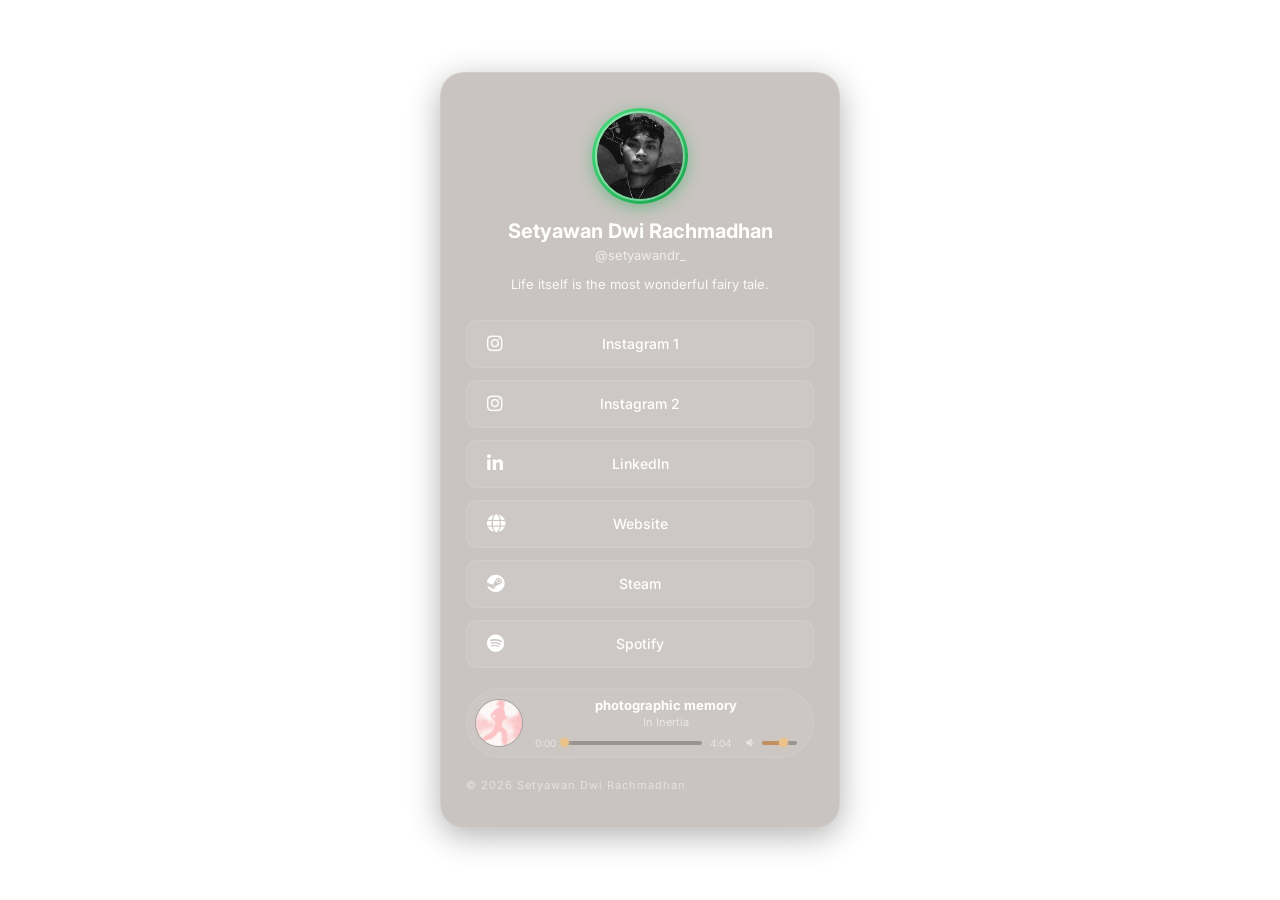
==== my-bio/index.html @ f12c1826 "Add files via upload" ====
<!DOCTYPE html>
<html lang="id">
<head>
    <meta charset="UTF-8">
    <meta name="viewport" content="width=device-width, initial-scale=1.0">
    <title>Setyawan Dwi Rachmadhan - Links</title>
    <!-- Font Awesome untuk Ikon tombol -->
    <link rel="stylesheet" href="https://cdnjs.cloudflare.com/ajax/libs/font-awesome/6.4.0/css/all.min.css">
    <!-- Google Fonts agar tulisan rapi -->
    <link href="https://fonts.googleapis.com/css2?family=Inter:wght@400;500;600;700&display=swap" rel="stylesheet">
    <!-- Menghubungkan ke file desain CSS -->
    <link rel="stylesheet" href="style.css">
</head>
<body>
    <div class="glass-container">
        <!-- Bagian Foto & Bio -->
        <div class="profile-section">
            <div class="profile-image-container">
                <!-- Pastikan nama file gambarnya sesuai: profile.jpg -->
                <img src="profile.jpg" alt="Profile Setyawan" class="profile-pic">
            </div>
            <h1 class="name">Setyawan Dwi Rachmadhan</h1>
            <p class="username">@setyawandr_</p>
            <p class="bio">Life itself is the most wonderful fairy tale.</p>
        </div>

        <!-- Bagian Tombol Link -->
        <div class="links-section">
            <a href="https://www.instagram.com/setyawandr_" target="_blank" class="link-btn">
                <i class="fa-brands fa-instagram"></i><span>Instagram 1</span>
            </a>
            <a href="https://www.instagram.com/just.shift_" target="_blank" class="link-btn">
                <i class="fa-brands fa-instagram"></i><span>Instagram 2</span>
            </a>
            <a href="https://www.linkedin.com/in/setyawan-dwi-rachmadhan-1886a024b/" target="_blank" class="link-btn">
                <i class="fa-brands fa-linkedin-in"></i><span>LinkedIn</span>
            </a>
            <a href="https://setyawandr16.wixsite.com/zxsty1" target="_blank" class="link-btn">
                <i class="fa-solid fa-globe"></i><span>Website</span>
            </a>
            <a href="https://steamcommunity.com/id/zxsty1_" target="_blank" class="link-btn">
                <i class="fa-brands fa-steam"></i><span>Steam</span>
            </a>
            <a href="https://open.spotify.com/user/sl7hqmr01yynoac5eyqnzjntq?si=5d13a6c448fd44d9" target="_blank" class="link-btn">
                <i class="fa-brands fa-spotify"></i><span>Spotify</span>
            </a>
        </div>

        <!-- Bagian Pemutar Musik Baru -->
        <div class="music-player-v2">
            <!-- Audio diatur untuk autoplay dan loop -->
            <audio id="myAudio" src="lagu.mp3" autoplay loop></audio>
            
            <img src="album.gif" alt="Album Art" class="album-art">
            
            <div class="music-details">
                <p class="song-title">photographic memory</p>
                <p class="artist">In Inertia</p>
                
                <div class="music-controls">
                    <span class="time" id="current-time">0:00</span>
                    <div class="progress-bar-container" id="progress-container" style="cursor: pointer;">
                        <div class="progress-bar-fill" id="progress-fill"></div>
                        <div class="progress-dot" id="progress-dot"></div>
                    </div>
                    <span class="time" id="duration">4:04</span>
                    
                    <!-- Ikon Volume (bisa diklik untuk Mute) -->
                    <i class="fa-solid fa-volume-low volume-icon" id="mute-icon" style="cursor: pointer; padding-left: 5px;"></i>
                    <!-- Bar Volume (bisa diklik untuk atur suara) -->
                    <div class="volume-bar-container" id="volume-container" style="cursor: pointer;">
                        <div class="volume-bar-fill" id="volume-fill"></div>
                        <div class="volume-dot" id="volume-dot"></div>
                    </div>
                </div>
            </div>
        </div>
    
    <footer>
        <p>© 2026 Setyawan Dwi Rachmadhan</p>
    </footer>
<!-- Script untuk menjalankan lagu otomatis dan bar waktu -->
    <script>
        var audio = document.getElementById("myAudio");
        var progressFill = document.getElementById("progress-fill");
        var progressDot = document.getElementById("progress-dot");
        var currentTimeElem = document.getElementById("current-time");

        // Memaksa browser untuk mencoba memutar lagu saat halaman dimuat
        window.onload = function() {
            audio.play().catch(function(error) {
                console.log("Browser memblokir autoplay. Menunggu interaksi pengguna.");
            });
        };

        // Jika autoplay diblokir, lagu akan langsung berputar saat user mengklik bagian manapun di layar
        document.body.addEventListener('click', function() {
            if (audio.paused) {
                audio.play();
            }
        });

        // Script untuk menjalankan bar waktu dan titik (dot)
        audio.addEventListener("timeupdate", function() {
            var position = audio.currentTime / audio.duration;
            var percentage = position * 100;
            
            progressFill.style.width = percentage + "%";
            progressDot.style.left = percentage + "%";
            
            // Mengatur angka waktu
            var currentMinutes = Math.floor(audio.currentTime / 60);
            var currentSeconds = Math.floor(audio.currentTime % 60);
            if (currentSeconds < 10) { currentSeconds = "0" + currentSeconds; }
            currentTimeElem.innerText = currentMinutes + ":" + currentSeconds;
        });// Menangkap elemen volume dan progress
        var volumeContainer = document.getElementById("volume-container");
        var volumeFill = document.getElementById("volume-fill");
        var volumeDot = document.getElementById("volume-dot");
        var muteIcon = document.getElementById("mute-icon");
        var progressContainer = document.getElementById("progress-container");

        // Mengatur volume awal (60%)
        audio.volume = 0.6;
        volumeFill.style.width = "60%";
        volumeDot.style.left = "60%";

        // 1. FUNGSI MENGATUR VOLUME (Klik di garis volume)
        volumeContainer.addEventListener('click', function(e) {
            var rect = volumeContainer.getBoundingClientRect();
            var x = e.clientX - rect.left;
            var percentage = Math.max(0, Math.min(100, (x / rect.width) * 100));
            
            // Ubah volume asli lagu (0.0 sampai 1.0)
            audio.volume = percentage / 100;
            
            // Ubah tampilan UI
            volumeFill.style.width = percentage + "%";
            volumeDot.style.left = percentage + "%";

            // Ubah ikon jika volume 0 (mute)
            if (audio.volume === 0) {
                muteIcon.className = "fa-solid fa-volume-xmark volume-icon";
            } else {
                muteIcon.className = "fa-solid fa-volume-low volume-icon";
            }
        });

        // 2. FUNGSI TOMBOL MUTE (Klik di ikon speaker)
        var previousVolume = 0.6;
        muteIcon.addEventListener('click', function() {
            if (audio.volume > 0) {
                previousVolume = audio.volume; // Simpan memori volume sebelumnya
                audio.volume = 0; // Matikan suara
                volumeFill.style.width = "0%";
                volumeDot.style.left = "0%";
                muteIcon.className = "fa-solid fa-volume-xmark volume-icon";
            } else {
                audio.volume = previousVolume; // Kembalikan ke memori sebelumnya
                volumeFill.style.width = (previousVolume * 100) + "%";
                volumeDot.style.left = (previousVolume * 100) + "%";
                muteIcon.className = "fa-solid fa-volume-low volume-icon";
            }
        });

        // 3. FUNGSI MEMPERCEPAT LAGU (Klik di garis lagu)
        progressContainer.addEventListener('click', function(e) {
            var rect = progressContainer.getBoundingClientRect();
            var x = e.clientX - rect.left;
            var percentage = (x / rect.width);
            audio.currentTime = percentage * audio.duration;
        });
    </script>

    </script>
</body>
</html>
---- my-bio/style.css ----
* {
    margin: 0;
    padding: 0;
    box-sizing: border-box;
    font-family: 'Inter', sans-serif;
}

body {
    min-height: 100vh;
    /* Ini memanggil foto latar belakangmu, pastikan namanya background.gif */
    background-image: url('background.gif');
    background-size: cover;
    background-position: center;
    background-attachment: fixed;
    display: flex;
    flex-direction: column;
    align-items: center;
    justify-content: center;
    padding: 40px 20px;
    color: #ffffff;
}

/* Efek Kaca (Glassmorphism) */
.glass-container {
    background: rgba(40, 20, 10, 0.25); /* Sedikit gelap transparan */
    backdrop-filter: blur(12px);
    -webkit-backdrop-filter: blur(12px);
    border: 1px solid rgba(255, 255, 255, 0.15);
    border-radius: 24px;
    padding: 35px 25px;
    width: 100%;
    max-width: 400px;
    box-shadow: 0 8px 32px 0 rgba(0, 0, 0, 0.3);
}

/* Bagian Profil */
.profile-section {
    text-align: center;
    margin-bottom: 25px;
}

.profile-image-container {
    position: relative;
    width: 96px; /* Sedikit diperbesar untuk menampung bingkai */
    height: 96px;
    margin: 0 auto 15px;
    
    /* INI ADALAH KODE BINGKAI GRADASINYA */
    /* linear-gradient mengatur arah dan warna (hijau terang ke hijau gelap) */
    background: linear-gradient(135deg, #4ade80, #16a34a); 
    padding: 3px; /* Angka ini adalah ketebalan bingkai gradasinya */
    border-radius: 50%; /* Membuatnya bulat sempurna */
    
    /* Opsional: Memberikan efek cahaya (glow) hijau di sekitar bingkai */
    box-shadow: 0 4px 15px rgba(22, 163, 74, 0.4);
}

.profile-pic {
    width: 100%;
    height: 100%;
    border-radius: 50%;
    object-fit: cover;
    border: 2px solid rgba(255, 255, 255, 0.4);
}

.name {
    font-size: 20px;
    font-weight: 700;
    margin-bottom: 4px;
}

.verify-badge {
    color: #f5c070;
    font-size: 16px;
    margin-left: 4px;
}

.username {
    font-size: 13px;
    color: rgba(255, 255, 255, 0.7);
    margin-bottom: 12px;
}

.bio {
    font-size: 13px;
    line-height: 1.5;
    color: rgba(255, 255, 255, 0.9);
    padding: 0 10px;
}

/* Bagian Tombol Link */
.links-section {
    display: flex;
    flex-direction: column;
    gap: 12px;
    margin-bottom: 20px;
}

.link-btn {
    display: flex;
    align-items: center;
    background: rgba(255, 255, 255, 0.08);
    border: 1px solid rgba(255, 255, 255, 0.1);
    padding: 14px 20px;
    border-radius: 12px;
    text-decoration: none;
    color: white;
    font-size: 14px;
    font-weight: 500;
    transition: all 0.3s ease;
    position: relative;
}

.link-btn:hover {
    background: rgba(255, 255, 255, 0.15);
    transform: translateY(-2px);
}

.link-btn i {
    font-size: 18px;
    width: 25px;
}

.link-btn span {
    position: absolute;
    left: 50%;
    transform: translateX(-50%);
}

/* Bagian Pemutar Musik */
/* Bagian Pemutar Musik Baru */
.music-player-v2 {
    display: flex;
    align-items: center;
    background: rgba(255, 255, 255, 0.05); /* Latar transparan yang lebih halus */
    border: 1px solid rgba(255, 255, 255, 0.08); /* Garis tepi sangat tipis */
    padding: 8px 16px 8px 8px; /* Jarak dibuat lebih rapat agar pas dengan gambar */
    border-radius: 50px; /* Bentuk pil melengkung sempurna */
    gap: 12px;
    width: 100%;
}

.album-art {
    width: 48px;
    height: 48px;
    border-radius: 50%;
    object-fit: cover;
    flex-shrink: 0;
    border: 1px solid rgba(0, 0, 0, 0.2); /* Sedikit bayangan/garis gelap di pinggir foto */
}

.music-details {
    flex: 1;
    display: flex;
    flex-direction: column;
    justify-content: center;
}

.song-title {
    font-size: 13px;
    font-weight: 700;
    text-align: center;
    margin-bottom: 2px;
    color: #ffffff;
}

.artist {
    font-size: 11px;
    color: rgba(255, 255, 255, 0.6); /* Warna abu-abu senja */
    text-align: center;
    margin-bottom: 8px;
}

.music-controls {
    display: flex;
    align-items: center;
    gap: 8px;
    font-size: 10px;
    color: rgba(255, 255, 255, 0.5); /* Warna teks waktu lebih redup */
}

.progress-bar-container, .volume-bar-container {
    height: 4px; /* Ketebalan garis disesuaikan */
    background: rgba(0, 0, 0, 0.25); /* Garis kosong berwarna gelap/transparan */
    border-radius: 2px;
    position: relative;
    display: flex;
    align-items: center;
}

.progress-bar-container {
    flex: 1;
}

.volume-bar-container {
    width: 35px;
}

.progress-bar-fill, .volume-bar-fill {
    height: 100%;
    background: #c2905f; /* Warna garis yang terisi (coklat/oranye pudar) */
    border-radius: 2px;
    width: 0%;
}

.progress-dot, .volume-dot {
    width: 9px;
    height: 9px;
    background: #ecc389; /* Warna titik kuning cerah persis di gambar */
    border-radius: 50%;
    position: absolute;
    top: -2.5px; /* Memposisikan titik pas di tengah garis (4px bar, 9px dot) */
    margin-left: -4.5px; /* Menggeser sedikit agar klik pas di tengah titik */
    box-shadow: 0 0 6px rgba(236, 195, 137, 0.5); /* Cahaya glow di sekitar titik */
    pointer-events: none; /* Agar klik langsung menembus ke garis di bawahnya */
}

.volume-icon {
    font-size: 9px;
    color: rgba(255, 255, 255, 0.5);
    margin-left: 2px;
}

/* Footer */
footer {
    margin-top: 20px;
    font-size: 11px;
    color: rgba(255, 255, 255, 0.5);
    letter-spacing: 1px;
}
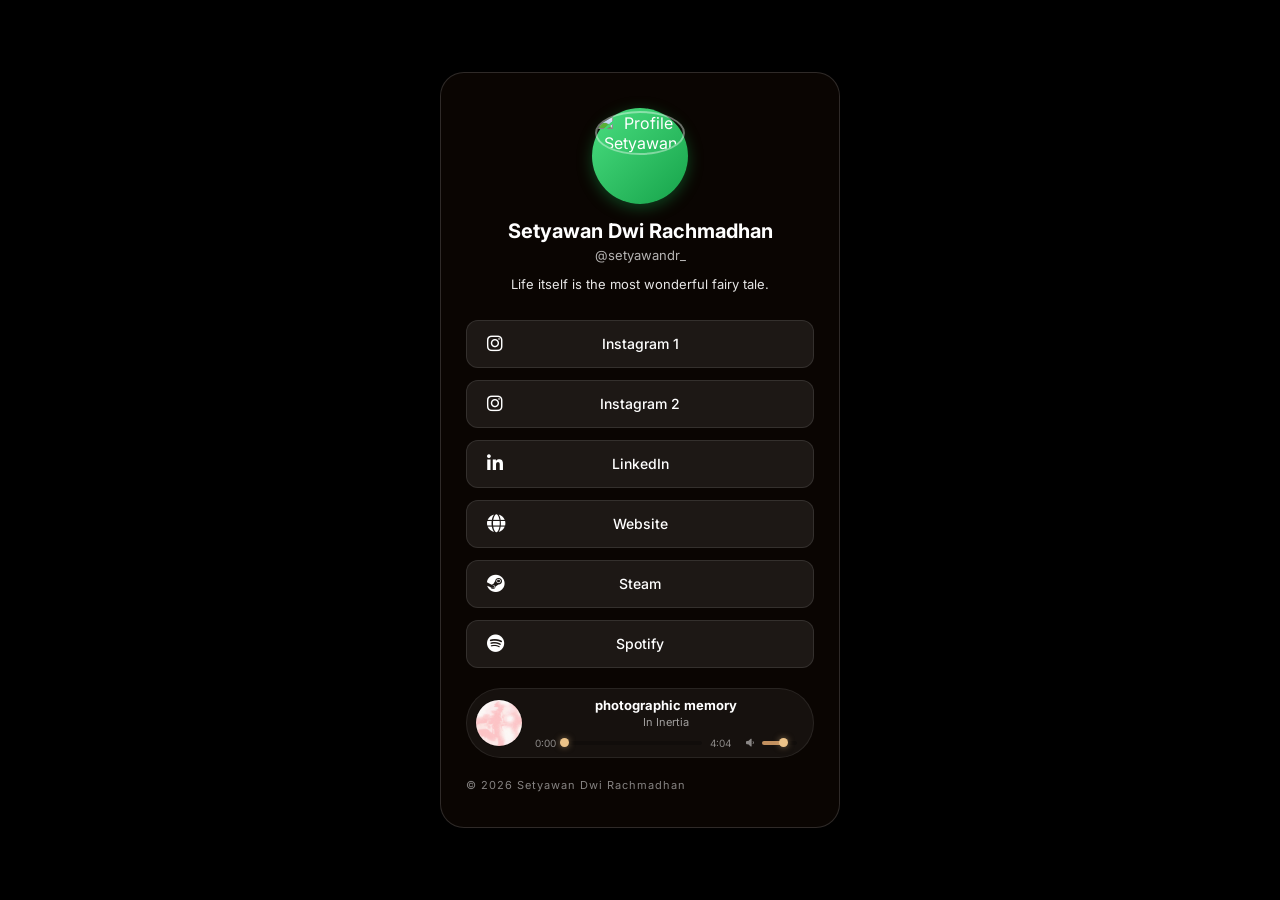
==== commit 7fabb51b: "Add files via upload" ====
--- a/my-bio/index.html
+++ b/my-bio/index.html
@@ -10,8 +10,26 @@
     <link href="https://fonts.googleapis.com/css2?family=Inter:wght@400;500;600;700&display=swap" rel="stylesheet">
     <!-- Menghubungkan ke file desain CSS -->
     <link rel="stylesheet" href="style.css">
+    <style>
+        /* Mengatur agar body memenuhi layar penuh dan berwarna hitam sebagai cadangan */
+        body {
+            margin: 0;
+            padding: 0;
+            width: 100vw;
+            height: 100vh;
+            overflow-x: hidden;
+            background-color: #000000;
+            position: relative;
+        }
+    </style>
 </head>
 <body>
+    <!-- Background Video MP4 Fullscreen Menempel di Body -->
+    <video autoplay muted loop playsinline style="position: fixed; top: 0; left: 0; width: 100vw; height: 100vh; object-fit: cover; z-index: -999;">
+        <source src="background.mp4" type="video/mp4">
+        Browser Anda tidak mendukung tag video.
+    </video>
+
     <div class="glass-container">
         <!-- Bagian Foto & Bio -->
         <div class="profile-section">
@@ -79,7 +97,9 @@
     <footer>
         <p>© 2026 Setyawan Dwi Rachmadhan</p>
     </footer>
-<!-- Script untuk menjalankan lagu otomatis dan bar waktu -->
+    </div>
+
+    <!-- Script untuk menjalankan lagu otomatis dan bar waktu -->
     <script>
         var audio = document.getElementById("myAudio");
         var progressFill = document.getElementById("progress-fill");
@@ -113,7 +133,9 @@
             var currentSeconds = Math.floor(audio.currentTime % 60);
             if (currentSeconds < 10) { currentSeconds = "0" + currentSeconds; }
             currentTimeElem.innerText = currentMinutes + ":" + currentSeconds;
-        });// Menangkap elemen volume dan progress
+        });
+
+        // Menangkap elemen volume dan progress
         var volumeContainer = document.getElementById("volume-container");
         var volumeFill = document.getElementById("volume-fill");
         var volumeDot = document.getElementById("volume-dot");
@@ -171,7 +193,5 @@
             audio.currentTime = percentage * audio.duration;
         });
     </script>
-
-    </script>
 </body>
 </html>
